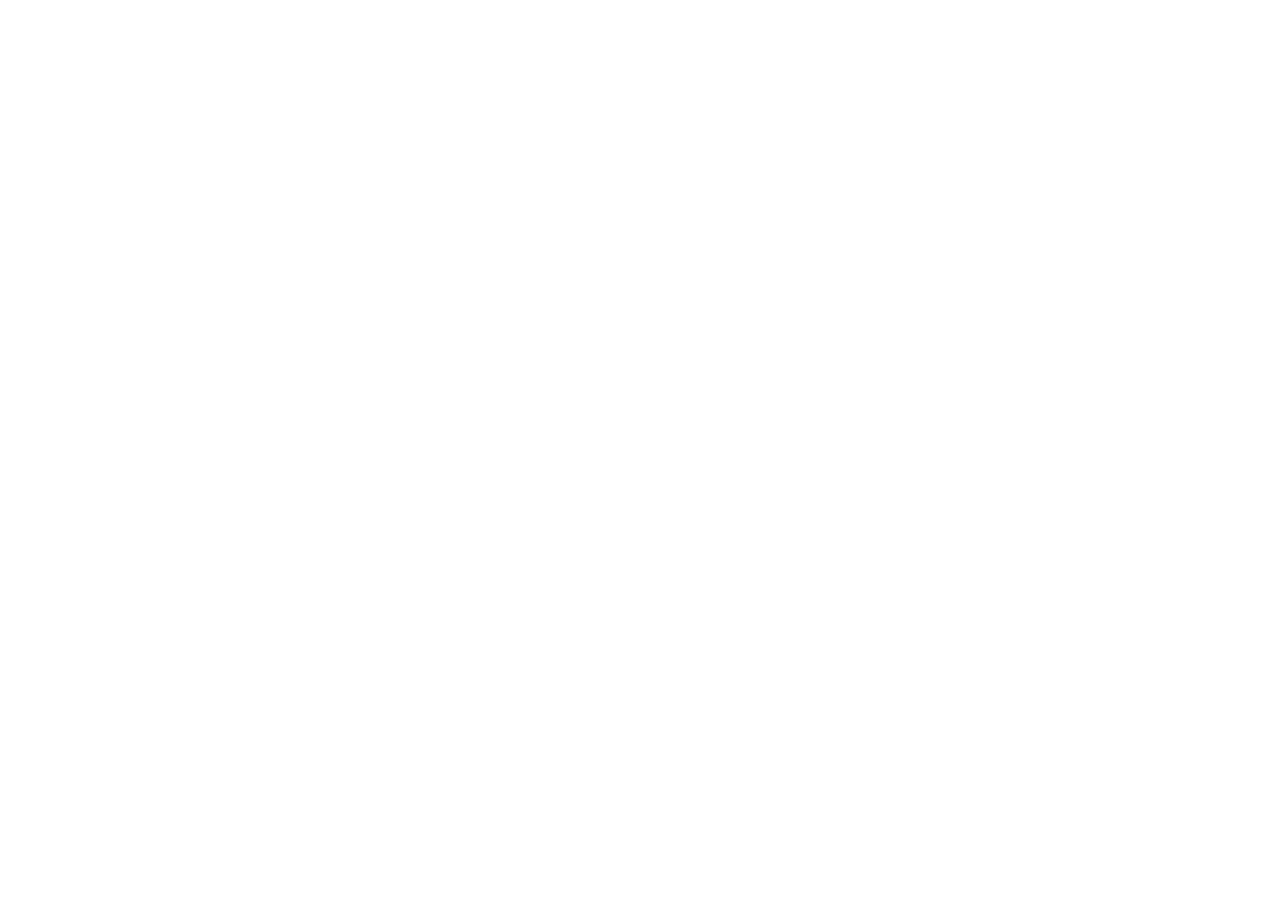
==== about-us.html @ d8e99ec1 "about us qoshildi" ====
<!DOCTYPE html>
<html lang="en">
<head>
    <meta charset="UTF-8">
    <meta name="viewport" content="width=device-width, initial-scale=1.0">
    <title> ABOUT US / SUHAYL</title>
</head>
<body>
    
</body>
</html>
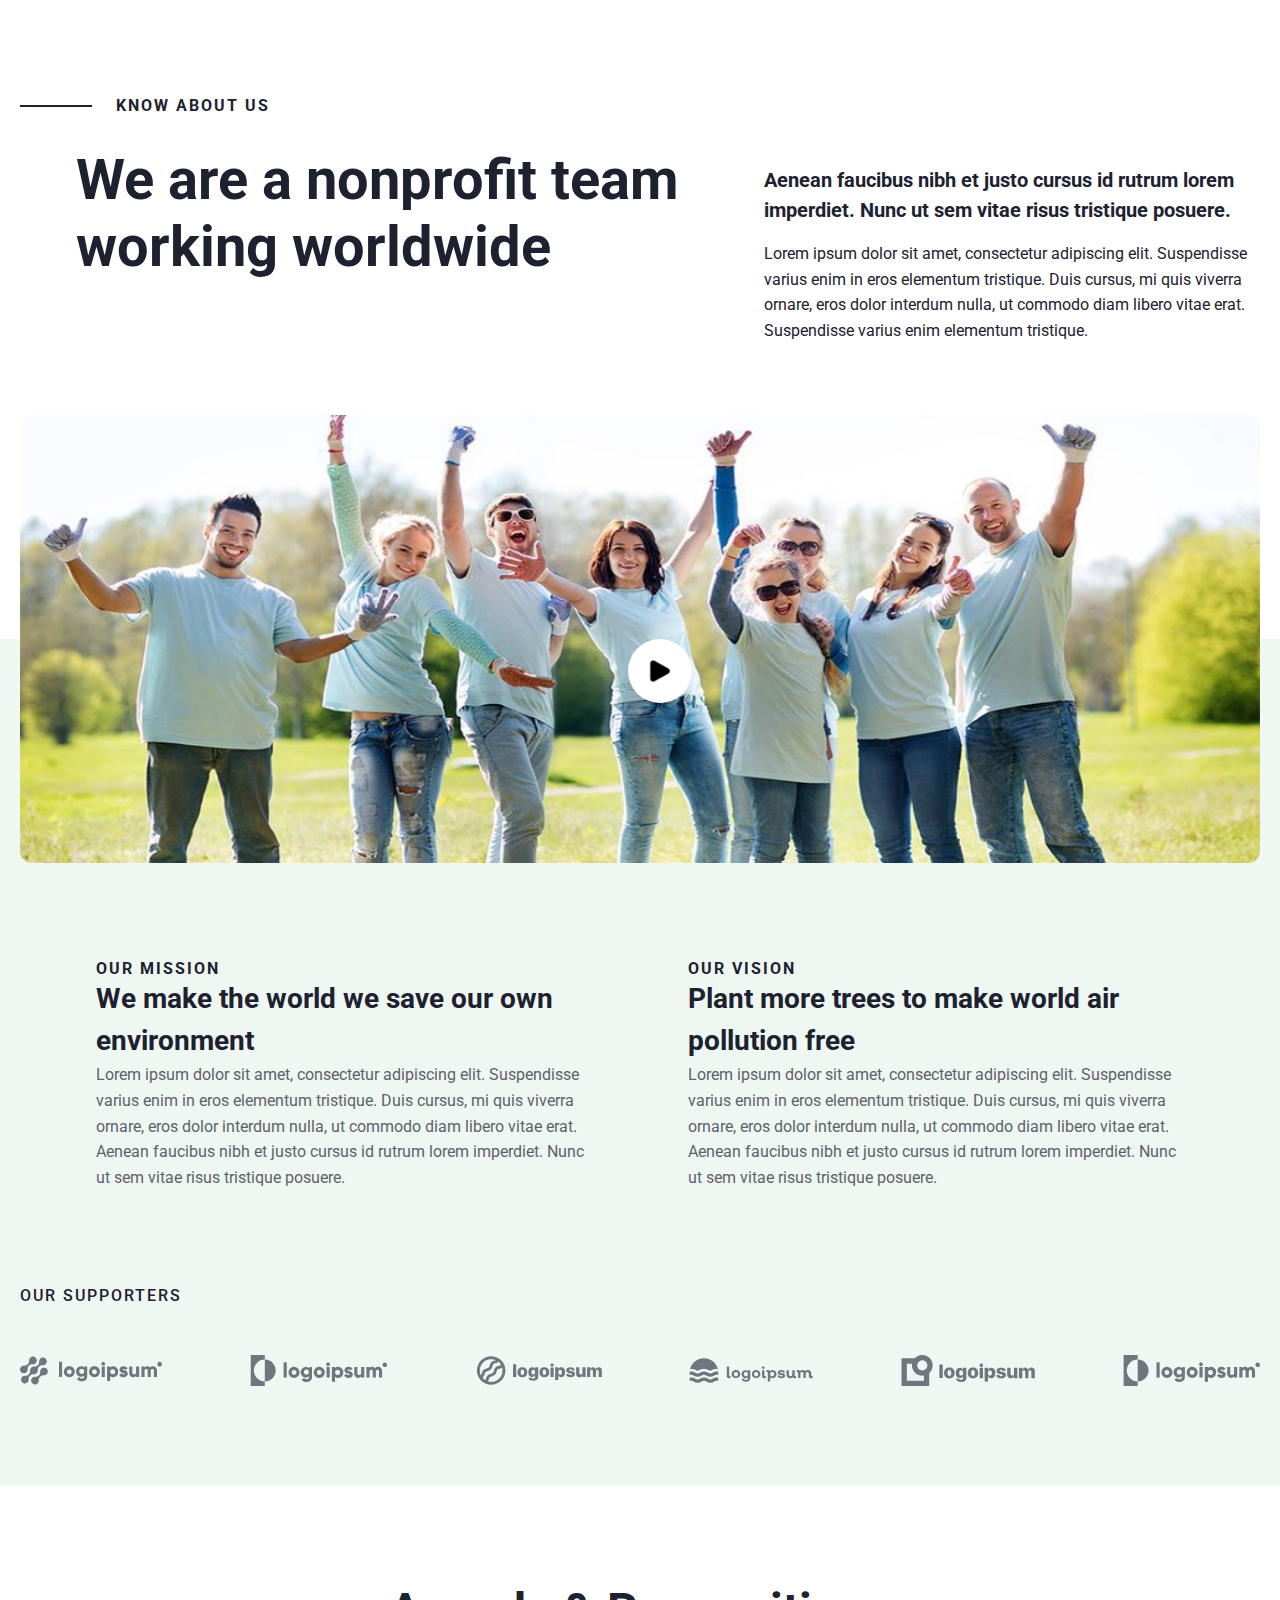
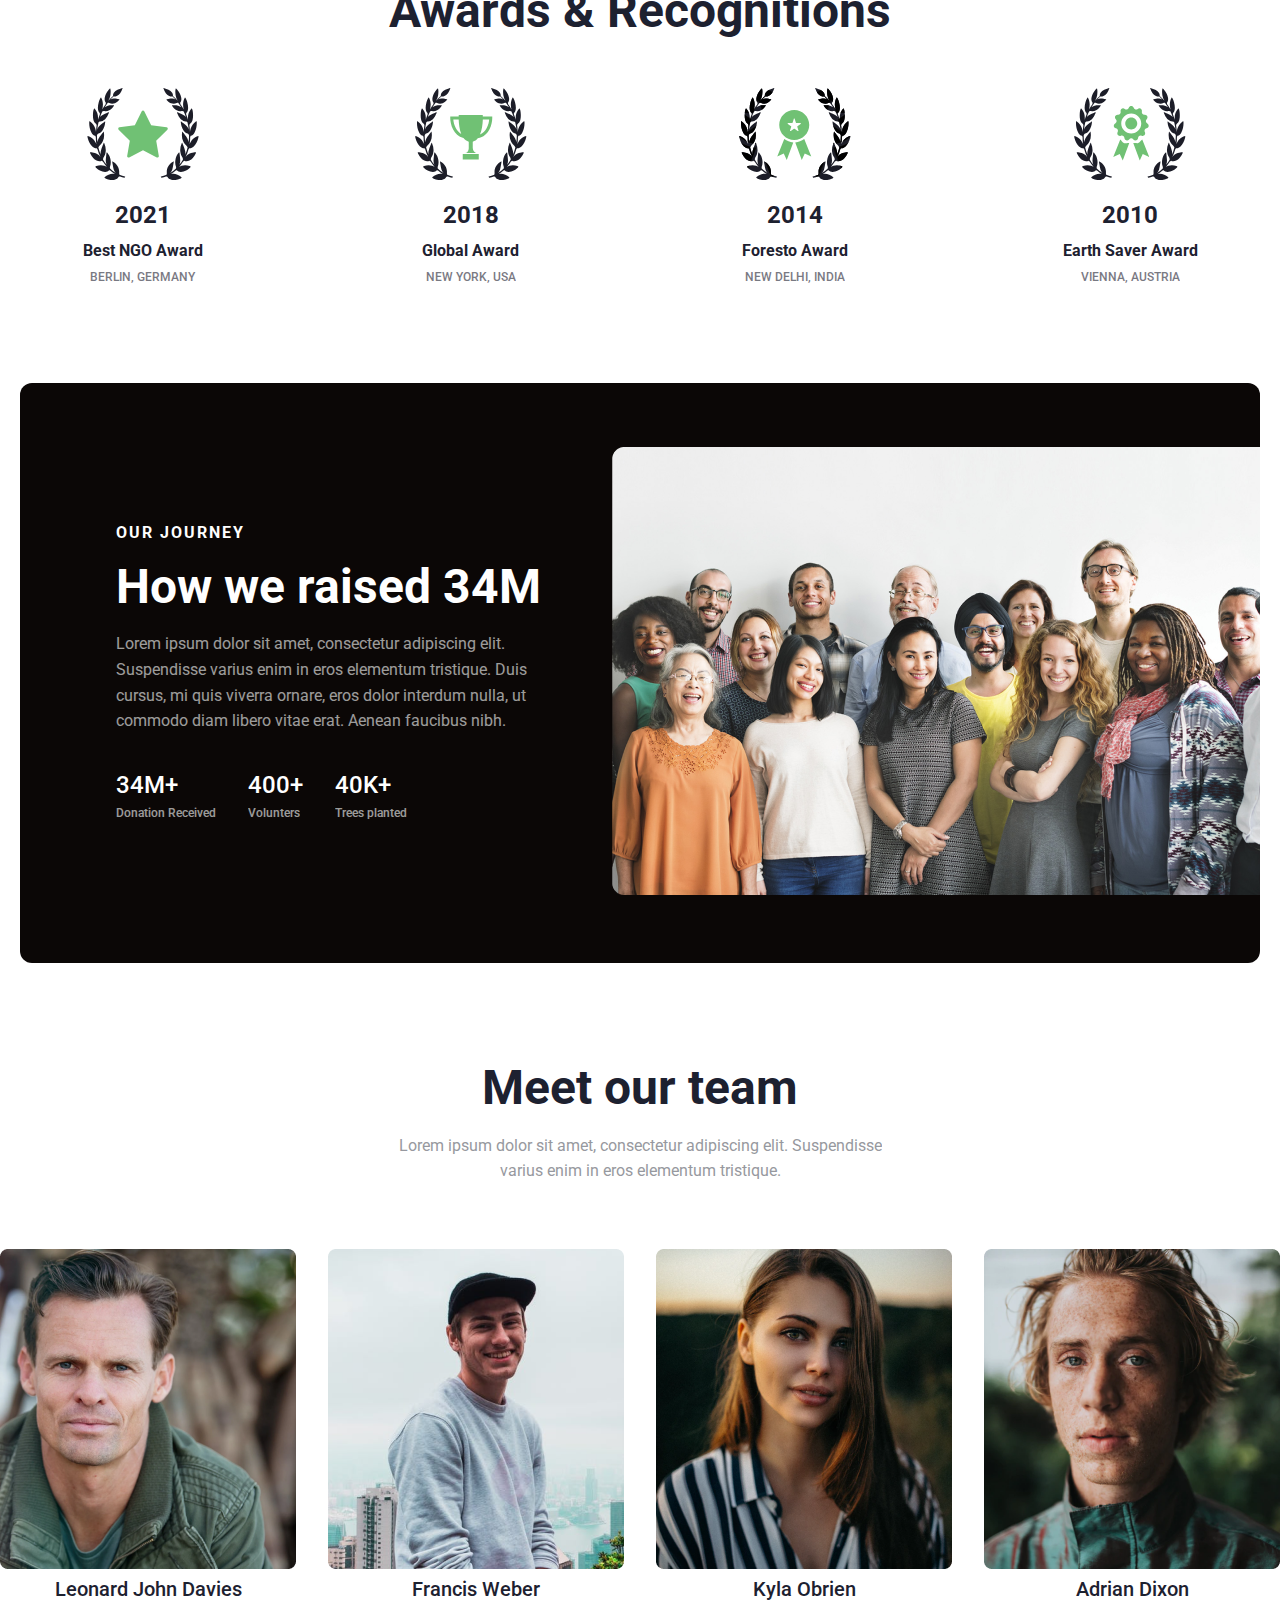
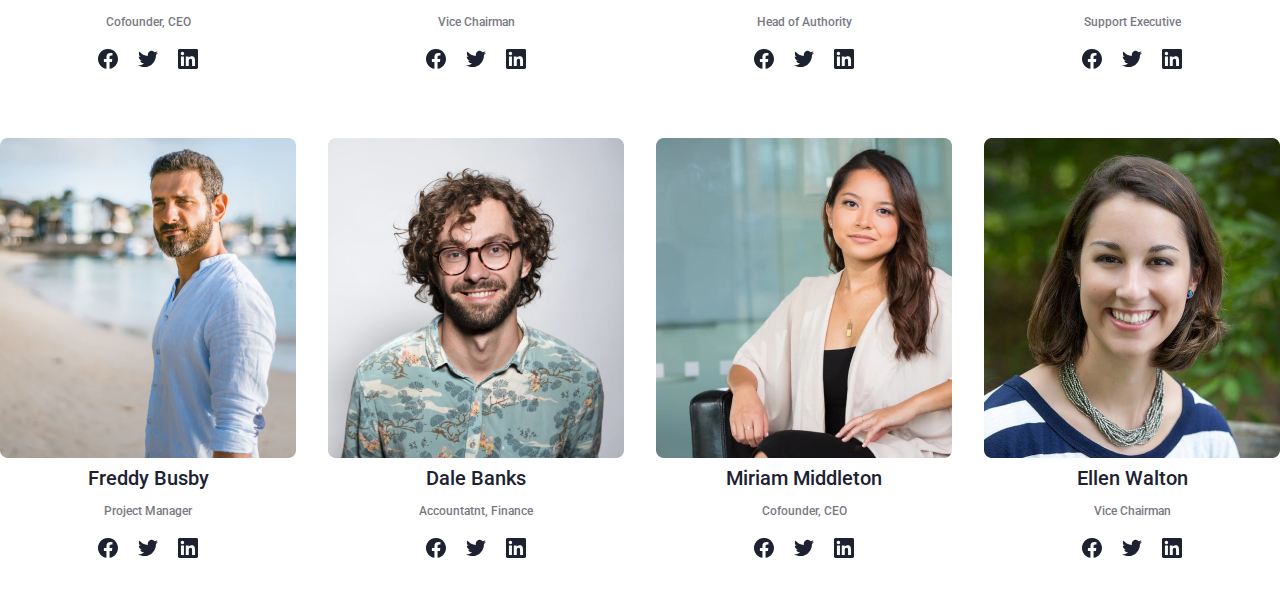
==== commit 08deae81: "origin" ====
--- a/about-us.html
+++ b/about-us.html
@@ -1,11 +1,417 @@
 <!DOCTYPE html>
 <html lang="en">
-<head>
-    <meta charset="UTF-8">
-    <meta name="viewport" content="width=device-width, initial-scale=1.0">
-    <title> ABOUT US / SUHAYL</title>
-</head>
-<body>
+  <head>
+    <meta charset="UTF-8" />
+    <meta http-equiv="X-UA-Compatible" content="IE=edge" />
+    <meta name="viewport" content="width=device-width, initial-scale=1.0" />
+    <title>about-us / Suahyl</title>
+    <link rel="stylesheet" href="./css/base/global.css">
+    <link rel="stylesheet" href="./css/pages/about-us.css">
+  </head>
+  <body>
     
-</body>
-</html>+    <section id="header">
+      <div class="about__header__container container">
+        <div class="about__header__head">
+          <div class="about__line">
+            <div class="header__line"></div>
+            <h4>Know about us</h4>
+          </div>
+          <div class="about__working">
+            <div class="about__working__left">
+              <h1>We are a nonprofit team working worldwide</h1>
+            </div>
+            <div class="about__working__right">
+              <h3>
+                Aenean faucibus nibh et justo cursus id rutrum lorem imperdiet.
+                Nunc ut sem vitae risus tristique posuere.
+              </h3>
+              <p>
+                Lorem ipsum dolor sit amet, consectetur adipiscing elit.
+                Suspendisse varius enim in eros elementum tristique. Duis
+                cursus, mi quis viverra ornare, eros dolor interdum nulla, ut
+                commodo diam libero vitae erat. Suspendisse varius enim
+                elementum tristique.
+              </p>
+            </div>
+          </div>
+        </div>
+        <div class="about__header__footer">
+          <button>
+            <img src="./images/about-us/play-button.png" alt="" />
+          </button>
+          <img src="./images/about-us/about-video.jpg" alt="PNG" />
+        </div>
+      </div>
+    </section>
+    <main>
+      <section id="supports">
+        <div class="supports__container container">
+          <div class="supports__head">
+            <div class="supports__head__left">
+              <h4>our mission</h4>
+              <h3>We make the world we save our own environment</h3>
+              <p>
+                Lorem ipsum dolor sit amet, consectetur adipiscing elit.
+                Suspendisse varius enim in eros elementum tristique. Duis
+                cursus, mi quis viverra ornare, eros dolor interdum nulla, ut
+                commodo diam libero vitae erat. Aenean faucibus nibh et justo
+                cursus id rutrum lorem imperdiet. Nunc ut sem vitae risus
+                tristique posuere.
+              </p>
+            </div>
+            <div class="supports__head__right">
+              <h4>our Vision</h4>
+              <h3>Plant more trees to make world air pollution free</h3>
+              <p>
+                Lorem ipsum dolor sit amet, consectetur adipiscing elit.
+                Suspendisse varius enim in eros elementum tristique. Duis
+                cursus, mi quis viverra ornare, eros dolor interdum nulla, ut
+                commodo diam libero vitae erat. Aenean faucibus nibh et justo
+                cursus id rutrum lorem imperdiet. Nunc ut sem vitae risus
+                tristique posuere.
+              </p>
+            </div>
+          </div>
+          <div class="supports__footer">
+            <h4>our Supporters</h4>
+            <div class="supports__footer__logo">
+              <a href="#"
+                ><img src="./images/about-us/logoipsum1.svg" alt="LOGOIPSUM"
+              /></a>
+              <a href="#"
+                ><img src="./images/about-us/logoipsum2.svg" alt="LOGOIPSUM"
+              /></a>
+              <a href="#"
+                ><img src="./images/about-us/logoipsum3.svg" alt="LOGOIPSUM"
+              /></a>
+              <a href="#"
+                ><img src="./images/about-us/logoipsum4.svg" alt="LOGOIPSUM"
+              /></a>
+              <a href="#"
+                ><img src="./images/about-us/logoipsum5.svg" alt="LOGOIPSUM"
+              /></a>
+              <a href="#"
+                ><img src="./images/about-us/logoipsum6.svg" alt="LOGOIPSUM"
+              /></a>
+            </div>
+          </div>
+        </div>
+      </section>
+      <section id="awards">
+        <div class="awards__container container">
+          <div class="awards__head">
+            <h2>Awards & Recognitions</h2>
+            <div class="awards__card">
+              <div class="awards__card__mini">
+                <img
+                  src="./images/about-us/awards-icon1.svg"
+                  alt="Best NGO Award"
+                />
+                <h5>2021</h5>
+                <h6>Best NGO Award</h6>
+                <p>Berlin, Germany</p>
+              </div>
+              <div class="awards__card__mini">
+                <img
+                  src="./images/about-us/awards-icon2.svg"
+                  alt="Global Award"
+                />
+                <h5>2018</h5>
+                <h6>Global Award</h6>
+                <p>New York, USA</p>
+              </div>
+              <div class="awards__card__mini">
+                <img
+                  src="./images/about-us/awards-icon3.svg"
+                  alt="Foresto Award"
+                />
+                <h5>2014</h5>
+                <h6>Foresto Award</h6>
+                <p>New Delhi, India</p>
+              </div>
+              <div class="awards__card__mini">
+                <img
+                  src="./images/about-us/awards-icon4.svg"
+                  alt="Earth Saver Award"
+                />
+                <h5>2010</h5>
+                <h6>Earth Saver Award</h6>
+                <p>Vienna, Austria</p>
+              </div>
+            </div>
+          </div>
+          <div class="awards__footer">
+            <div class="awards__footer__left">
+              <h4>OUR JOURNEY</h4>
+              <h2>How we raised 34M</h2>
+              <p>
+                Lorem ipsum dolor sit amet, consectetur adipiscing elit.
+                Suspendisse varius enim in eros elementum tristique. Duis
+                cursus, mi quis viverra ornare, eros dolor interdum nulla, ut
+                commodo diam libero vitae erat. Aenean faucibus nibh.
+              </p>
+              <div class="awards__result">
+                <div class="awards__result__mini">
+                  <h3>34M+</h3>
+                  <p>Donation Received</p>
+                </div>
+                <div class="awards__result__mini">
+                  <h3>400+</h3>
+                  <p>Volunters</p>
+                </div>
+                <div class="awards__result__mini">
+                  <h3>40K+</h3>
+                  <p>Trees planted</p>
+                </div>
+              </div>
+            </div>
+            <div class="awards__footer__right">
+              <img src="./images/about-us/awards__png.png" alt="" />
+            </div>
+          </div>
+        </div>
+      </section>
+      <section id="team">
+        <div class="team__container container">
+          <h2>Meet our team</h2>
+          <p>
+            Lorem ipsum dolor sit amet, consectetur adipiscing elit. Suspendisse
+            varius enim in eros elementum tristique.
+          </p>
+          <div class="team__card">
+            <div class="team__card__head">
+              <div class="team__card__big">
+                <div class="card">
+                  <div class="card-body">
+                    <img src="./images/about-us/team1.png" alt="" />
+                  </div>
+                  <div class="card-content">
+                    <p>
+                      Lorem ipsum dolor sit amet consectetur adipisicing elit.
+                      Vero, error.
+                    </p>
+                  </div>
+                </div>
+                <div class="team__card__main">
+                  <h3>Leonard John Davies</h3>
+                  <p>Cofounder, CEO</p>
+                  <div class="team__card__main--icon">
+                    <a href="#"
+                      ><img src="./images/about-us/facebook.svg" alt="facebook"
+                    /></a>
+                    <a href="#"
+                      ><img src="./images/about-us/twitter.svg" alt="twitter"
+                    /></a>
+                    <a href="#"
+                      ><img src="./images/about-us/in.svg" alt="in"
+                    /></a>
+                  </div>
+                </div>
+              </div>
+              <div class="team__card__big">
+                <div class="card">
+                  <div class="card-body">
+                    <img src="./images/about-us/team2.png" alt="" />
+                  </div>
+                  <div class="card-content">
+                    <p>
+                      Lorem ipsum dolor sit amet consectetur adipisicing elit.
+                      Vero, error.
+                    </p>
+                  </div>
+                </div>
+                <div class="team__card__main">
+                  <h3>Francis Weber</h3>
+                  <p>Vice Chairman</p>
+                  <div class="team__card__main--icon">
+                    <a href="#"
+                      ><img src="./images/about-us/facebook.svg" alt="facebook"
+                    /></a>
+                    <a href="#"
+                      ><img src="./images/about-us/twitter.svg" alt="twitter"
+                    /></a>
+                    <a href="#"
+                      ><img src="./images/about-us/in.svg" alt="in"
+                    /></a>
+                  </div>
+                </div>
+              </div>
+              <div class="team__card__big">
+                <div class="card">
+                  <div class="card-body">
+                    <img src="./images/about-us/team3.png" alt="" />
+                  </div>
+                  <div class="card-content">
+                    <p>
+                      Lorem ipsum dolor sit amet consectetur adipisicing elit.
+                      Vero, error.
+                    </p>
+                  </div>
+                </div>
+                <div class="team__card__main">
+                  <h3>Kyla Obrien</h3>
+                  <p>Head of Authority</p>
+                  <div class="team__card__main--icon">
+                    <a href="#"
+                      ><img src="./images/about-us/facebook.svg" alt="facebook"
+                    /></a>
+                    <a href="#"
+                      ><img src="./images/about-us/twitter.svg" alt="twitter"
+                    /></a>
+                    <a href="#"
+                      ><img src="./images/about-us/in.svg" alt="in"
+                    /></a>
+                  </div>
+                </div>
+              </div>
+              <div class="team__card__big">
+                <div class="card">
+                  <div class="card-body">
+                    <img src="./images/about-us/team4.png" alt="" />
+                  </div>
+                  <div class="card-content">
+                    <p>
+                      Lorem ipsum dolor sit amet consectetur adipisicing elit.
+                      Vero, error.
+                    </p>
+                  </div>
+                </div>
+                <div class="team__card__main">
+                  <h3>Adrian Dixon</h3>
+                  <p>Support Executive</p>
+                  <div class="team__card__main--icon">
+                    <a href="#"
+                      ><img src="./images/about-us/facebook.svg" alt="facebook"
+                    /></a>
+                    <a href="#"
+                      ><img src="./images/about-us/twitter.svg" alt="twitter"
+                    /></a>
+                    <a href="#"
+                      ><img src="./images/about-us/in.svg" alt="in"
+                    /></a>
+                  </div>
+                </div>
+              </div>
+            </div>
+            <div class="team__card__head">
+              <div class="team__card__big">
+                <div class="card">
+                  <div class="card-body">
+                    <img src="./images/about-us/team5.png" alt="" />
+                  </div>
+                  <div class="card-content">
+                    <p>
+                      Lorem ipsum dolor sit amet consectetur adipisicing elit.
+                      Vero, error.
+                    </p>
+                  </div>
+                </div>
+                <div class="team__card__main">
+                  <h3>Freddy Busby</h3>
+                  <p>Project Manager</p>
+                  <div class="team__card__main--icon">
+                    <a href="#"
+                      ><img src="./images/about-us/facebook.svg" alt="facebook"
+                    /></a>
+                    <a href="#"
+                      ><img src="./images/about-us/twitter.svg" alt="twitter"
+                    /></a>
+                    <a href="#"
+                      ><img src="./images/about-us/in.svg" alt="in"
+                    /></a>
+                  </div>
+                </div>
+              </div>
+              <div class="team__card__big">
+                <div class="card">
+                  <div class="card-body">
+                    <img src="./images/about-us/team6.png" alt="" />
+                  </div>
+                  <div class="card-content">
+                    <p>
+                      Lorem ipsum dolor sit amet consectetur adipisicing elit.
+                      Vero, error.
+                    </p>
+                  </div>
+                </div>
+                <div class="team__card__main">
+                  <h3>Dale Banks</h3>
+                  <p>Accountatnt, Finance</p>
+                  <div class="team__card__main--icon">
+                    <a href="#"
+                      ><img src="./images/about-us/facebook.svg" alt="facebook"
+                    /></a>
+                    <a href="#"
+                      ><img src="./images/about-us/twitter.svg" alt="twitter"
+                    /></a>
+                    <a href="#"
+                      ><img src="./images/about-us/in.svg" alt="in"
+                    /></a>
+                  </div>
+                </div>
+              </div>
+              <div class="team__card__big">
+                <div class="card">
+                  <div class="card-body">
+                    <img src="./images/about-us/team7.png" alt="" />
+                  </div>
+                  <div class="card-content">
+                    <p>
+                      Lorem ipsum dolor sit amet consectetur adipisicing elit.
+                      Vero, error.
+                    </p>
+                  </div>
+                </div>
+                <div class="team__card__main">
+                  <h3>Miriam Middleton</h3>
+                  <p>Cofounder, CEO</p>
+                  <div class="team__card__main--icon">
+                    <a href="#"
+                      ><img src="./images/about-us/facebook.svg" alt="facebook"
+                    /></a>
+                    <a href="#"
+                      ><img src="./images/about-us/twitter.svg" alt="twitter"
+                    /></a>
+                    <a href="#"
+                      ><img src="./images/about-us/in.svg" alt="in"
+                    /></a>
+                  </div>
+                </div>
+              </div>
+              <div class="team__card__big">
+                <div class="card">
+                  <div class="card-body">
+                    <img src="./images/about-us/team8.png" alt="" />
+                  </div>
+                  <div class="card-content">
+                    <p>
+                      Lorem ipsum dolor sit amet consectetur adipisicing elit.
+                      Vero, error.
+                    </p>
+                  </div>
+                </div>
+                <div class="team__card__main">
+                  <h3>Ellen Walton</h3>
+                  <p>Vice Chairman</p>
+                  <div class="team__card__main--icon">
+                    <a href="#"
+                      ><img src="./images/about-us/facebook.svg" alt="facebook"
+                    /></a>
+                    <a href="#"
+                      ><img src="./images/about-us/twitter.svg" alt="twitter"
+                    /></a>
+                    <a href="#"
+                      ><img src="./images/about-us/in.svg" alt="in"
+                    /></a>
+                  </div>
+                </div>
+              </div>
+            </div>
+          </div>
+        </div>
+      </section>
+      <section class="join container">
+        
+  </body>
+</html>
--- a/css/base/global.css
+++ b/css/base/global.css
@@ -0,0 +1,6 @@
+@import "fonts.css";
+@import "reset.css";
+
+@import "../layout/container.css";
+@import "../layout/header.css";
+@import "../layout/footer.css";
--- a/css/pages/about-us.css
+++ b/css/pages/about-us.css
@@ -0,0 +1,430 @@
+@import url('https://fonts.googleapis.com/css2?family=Roboto:ital,wght@0,100;0,300;0,400;0,500;0,700;0,900;1,100;1,300;1,400;1,500;1,700;1,900&display=swap');
+
+* {
+    margin: 0;
+    padding: 0;
+}
+
+*, *::after,*::before {
+    box-sizing: border-box;
+}
+
+.container {
+    /* 1500-2*110+2*20=1500-220+40=1320 */
+    max-width: 1320px;
+    margin-left: auto;
+    margin-right: auto;
+    padding-left: 20px;
+    padding-right: 20px;
+}
+
+.about__header__head {
+    padding:96px 0;
+}
+.about__line {
+    display: flex;
+    align-items: center;
+    gap: 24px;
+}
+.header__line{
+    width: 72px;
+    height: 0px;
+    border: 1px solid #1D2130;
+}
+
+.about__line > h4 {
+    font-family: 'Roboto';
+    font-style: normal;
+    font-weight: 700;
+    font-size: 16px;
+    line-height: 19px;
+    letter-spacing: 2px;
+    text-transform: uppercase;
+    color: #1D2130;
+}
+
+.about__working {
+    padding-top: 32px;
+    padding-bottom: 200px;
+    display: flex;
+    align-items: start;
+    justify-content: flex-end;
+    gap: 64px;
+}
+
+.about__working__left > h1 {
+    max-width: 624px;
+    font-family: 'Roboto';
+    font-style: normal;
+    font-weight: 700;
+    font-size: 56px;
+    line-height: 120%;
+    color: #1D2130;
+}
+
+.about__working__right > h3 {
+    max-width: 496px;
+    font-family: 'Roboto';
+    font-style: normal;
+    font-weight: 700;
+    font-size: 20px;
+    line-height: 150%;
+    padding-top: 18px;
+    padding-bottom: 16px;
+    color: #1D2130;
+}
+.about__working__right > p{
+    max-width: 496px;
+    font-family: 'Roboto';
+    font-style: normal;
+    font-weight: 400;
+    font-size: 16px;
+    line-height: 160%;
+    color: #1D2130;
+}
+
+.about__header__footer {
+    position: relative;
+}
+
+.about__header__footer > img{
+    position: absolute;
+    bottom: -224px;
+    width: 100%;
+    height: 448px;
+    border-radius: 12px;
+    -webkit-border-radius: 12px;
+    -moz-border-radius: 12px;
+    -ms-border-radius: 12px;
+    -o-border-radius: 12px;
+}
+.about__header__footer > button {
+    position: absolute;
+    top: 50%;
+    left: 608px;
+    z-index: 99;
+    display: flex;
+    align-items: center;
+    justify-content: center;
+    width: 64px;
+    height: 64px;
+    border: none;
+    background-color:#FFFFFF;
+    border-radius: 50%;
+    -webkit-border-radius: 50%;
+    -moz-border-radius: 50%;
+    -ms-border-radius: 50%;
+    -o-border-radius: 50%;
+}
+.about__header__footer > button > img {
+    width: 30px;
+    height:30px;
+}
+
+#supports {
+    max-width: 100%;
+    background-color: #EFF7F2;
+}
+.supports__head {
+    padding-top: 320px;
+    padding-bottom: 96px;
+    display: flex;
+    justify-content: center;
+    align-items: center;
+    gap: 96px;
+}
+.supports__head h4{
+    font-family: 'Roboto';
+    font-style: normal;
+    font-weight: 700;
+    font-size: 16px;
+    line-height: 19px;
+    letter-spacing: 2px;
+    text-transform: uppercase;
+    color: #1D2130;
+} 
+.supports__head h3 {
+    max-width: 496px;
+    font-family: 'Roboto';
+    font-style: normal;
+    font-weight: 700;
+    font-size: 28px;
+    line-height: 150%;
+    color: #1D2130;
+}
+.supports__head p {
+    max-width: 496px;
+    font-family: 'Roboto';
+    font-style: normal;
+    font-weight: 400;
+    font-size: 16px;
+    line-height: 160%;
+    color: #1D2130;
+    opacity: 0.7;
+}
+
+.supports__footer {
+    padding-bottom: 96px;
+}
+.supports__footer > h4 {
+    padding-bottom: 50px;
+    font-family: 'Roboto';
+    font-style: normal;
+    font-weight: 500;
+    font-size: 16px;
+    line-height: 19px;
+    letter-spacing: 2px;
+    text-transform: uppercase;
+    color: #1D2130;
+}
+.supports__footer__logo {
+    display: flex;
+    align-items: center;
+    justify-content: space-between;
+}
+
+.awards__head {
+    display: flex;
+    flex-direction: column;
+    align-items: center;
+    padding-top: 96px;
+    padding-bottom: 96px;
+}
+.awards__head > h2 {
+    font-family: 'Roboto';
+    font-style: normal;
+    font-weight: 700;
+    font-size: 48px;
+    line-height: 120%;
+    text-align: center;
+    color: #1D2130;
+    padding-bottom: 48px;
+}
+
+.awards__card {
+    max-width: 1140px;
+    display: flex;
+    align-items: center;
+    justify-content: space-between;
+    gap: 212px;
+}
+.awards__card__mini {
+    display: flex;
+    flex-direction: column;
+    align-items: center;
+}
+.awards__card__mini h5 {
+    padding-top: 16px;
+    font-family: 'Roboto';
+    font-style: normal;
+    font-weight: 700;
+    font-size: 24px;
+    line-height: 160%;
+    text-align: center;
+    color: #1D2130;
+}
+
+.awards__card__mini h6 {
+    font-family: 'Roboto';
+    font-style: normal;
+    font-weight: 700;
+    font-size: 16px;
+    line-height: 160%;
+    text-align: center;
+    color: #1D2130;
+    padding-top: 4px;
+    padding-bottom: 4px;
+}
+
+.awards__card__mini p {
+    font-family: 'Roboto';
+    font-style: normal;
+    font-weight: 500;
+    font-size: 12px;
+    line-height: 160%;
+    text-align: center;
+    text-transform: uppercase;
+    color: #1D2130;
+    opacity: 0.6;
+}
+
+.awards__footer {
+    display: flex;
+    align-items: center;
+    justify-content: end;
+    gap: 48px;
+    padding: 64px 0 64px 96px;
+    background-color: #0B0706;
+    border-radius: 12px;
+}
+
+.awards__footer__left > h4{
+    font-family: 'Roboto';
+    font-style: normal;
+    font-weight: 700;
+    font-size: 16px;
+    line-height: 19px;
+    letter-spacing: 2px;
+    text-transform: uppercase;
+    color: #FFFFFF;
+}
+.awards__footer__left > h2 {
+    padding: 16px 0;
+    font-family: 'Roboto';
+    font-style: normal;
+    font-weight: 700;
+    font-size: 48px;
+    line-height: 120%;
+    color: #FFFFFF;
+}
+.awards__footer__left > p {
+    font-family: 'Roboto';
+    font-style: normal;
+    font-weight: 400;
+    font-size: 16px;
+    line-height: 160%;
+    color: #FFFFFF;
+    opacity: 0.6;
+}
+
+.awards__result {
+    padding-top: 32px;
+    display: flex;
+    gap: 32px;
+}
+
+.awards__result__mini > h3 {
+    font-family: 'Roboto';
+    font-style: normal;
+    font-weight: 500;
+    font-size: 24px;
+    line-height: 160%;
+    color: #FFFFFF;
+}
+.awards__result__mini > p {
+    font-family: 'Roboto';
+    font-style: normal;
+    font-weight: 500;
+    font-size: 12px;
+    line-height: 160%;
+    color: #FFFFFF;
+    opacity: 0.6;
+}
+
+.team__container {
+    padding-top: 96px;
+    display: flex;
+    flex-direction: column;
+    align-items: center;
+}
+.team__container > h2 {
+    font-family: 'Roboto';
+    font-style: normal;
+    font-weight: 700;
+    font-size: 48px;
+    line-height: 120%;
+    text-align: center;
+    color: #1D2130;
+    padding-bottom: 16px;
+}
+.team__container p {
+    width: 519px;
+    font-family: 'Roboto';
+    font-style: normal;
+    font-weight: 400;
+    font-size: 16px;
+    line-height: 160%;
+    text-align: center;
+    color: #525560;
+    opacity: 0.6;
+    padding-bottom: 48px;
+}
+
+.team__card {
+    display: flex;
+    flex-direction: column
+}
+
+.team__card__head {
+    display: flex;
+    align-items: center;
+    justify-content: center;
+    gap: 32px;
+}
+
+.team__card__big {
+    max-width: 296px;
+    padding-top: 16px;
+    display: flex;
+    flex-direction: column;
+    align-items: center;
+    justify-content: center;
+}
+
+.team__card__main > h3 {
+    max-width: 300px;
+    font-family: 'Roboto';
+    font-style: normal;
+    font-weight: 500;
+    font-size: 20px;
+    line-height: 160%;
+    text-align: center;
+    color: #1D2130;
+}
+.team__card__main > p {
+    max-width: 300px;
+    font-family: 'Roboto';
+    font-style: normal;
+    font-weight: 500;
+    font-size: 12px;
+    line-height: 160%;
+    color: #1D2130;
+    opacity: 0.6;
+    padding-top: 8px;
+    padding-bottom: 16px;
+}
+.team__card__main--icon {
+    max-width: 300px;
+    display: flex;
+    align-items: center;
+    justify-content: center;
+    gap: 20px;
+    padding-bottom: 48px;
+}
+.card {
+    position: relative;
+    width: 296px;
+    overflow: hidden;
+    transition: 0.5s;
+    -webkit-transition: 0.5s;
+    -moz-transition: 0.5s;
+    -ms-transition: 0.5s;
+    -o-transition: 0.5s;
+}
+  .card:hover .card-content {
+    bottom: 0;
+    
+  }
+  .card img {
+    width: 100%;
+    transition: 0.5s;
+  }
+  .card:hover img {
+    transform: scale(1.2);
+  }
+  .card-content {
+    position: absolute;
+    background-color: rgba(58, 56, 56, 0.8);
+    bottom: -120px;
+    width: 100%;
+    height: 90px;
+    text-align: left;
+    transition: 0.5s;
+  }
+
+  .card-content > p {
+    padding-left: 50px;
+    text-align: center;
+    width: 250px;
+    color: #FFFFFF;
+  }
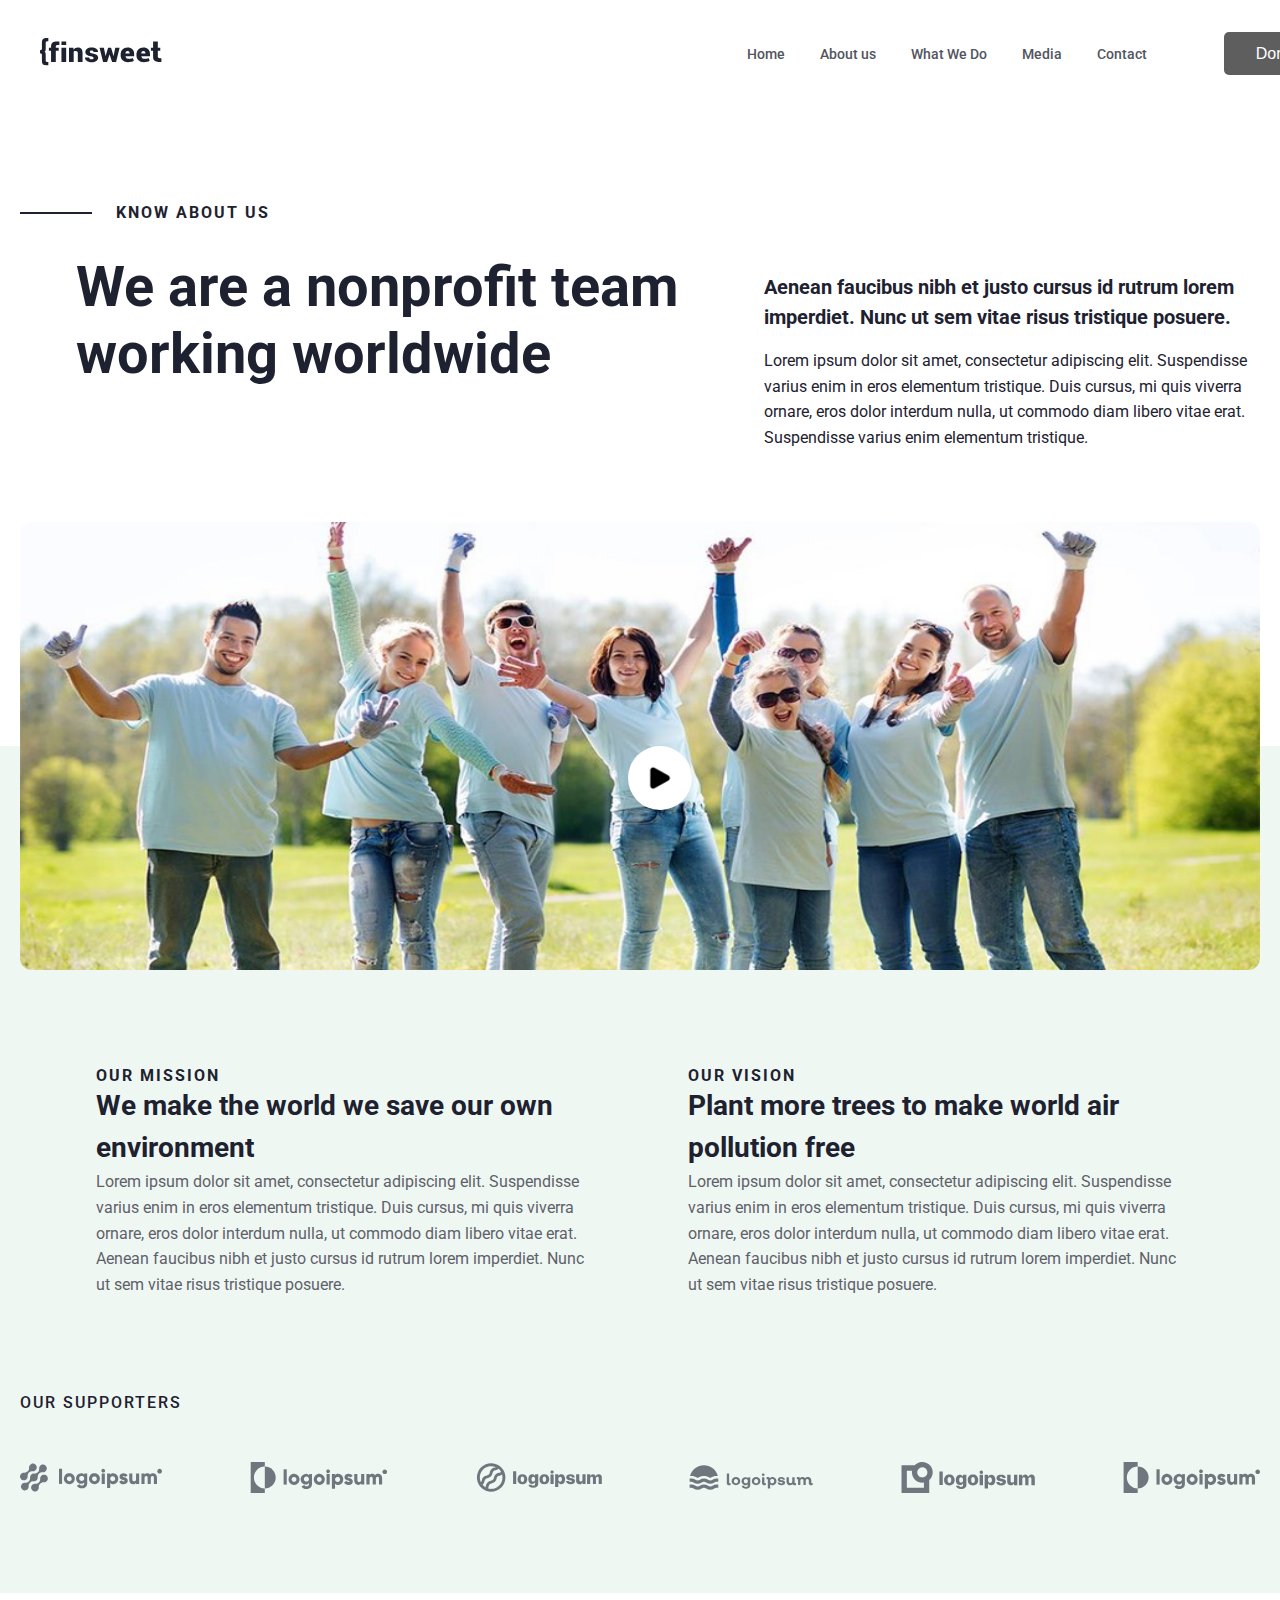
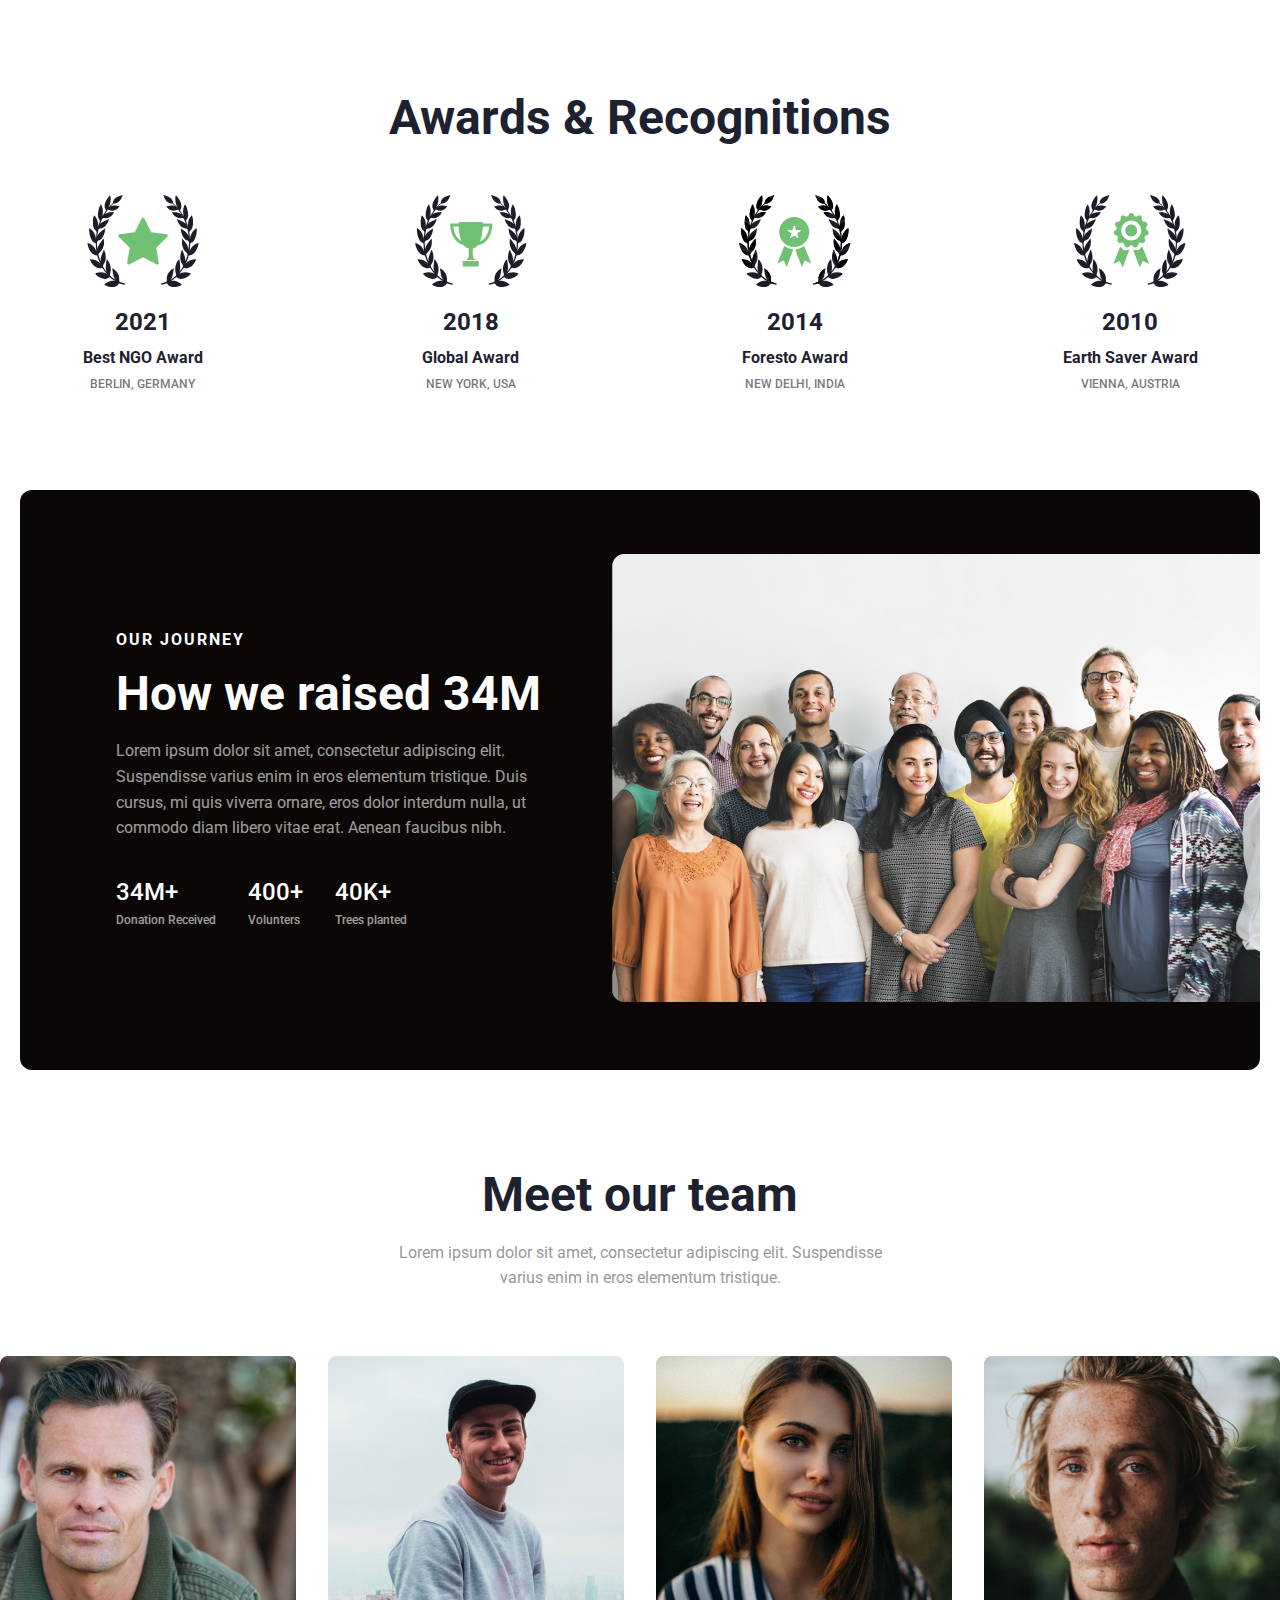
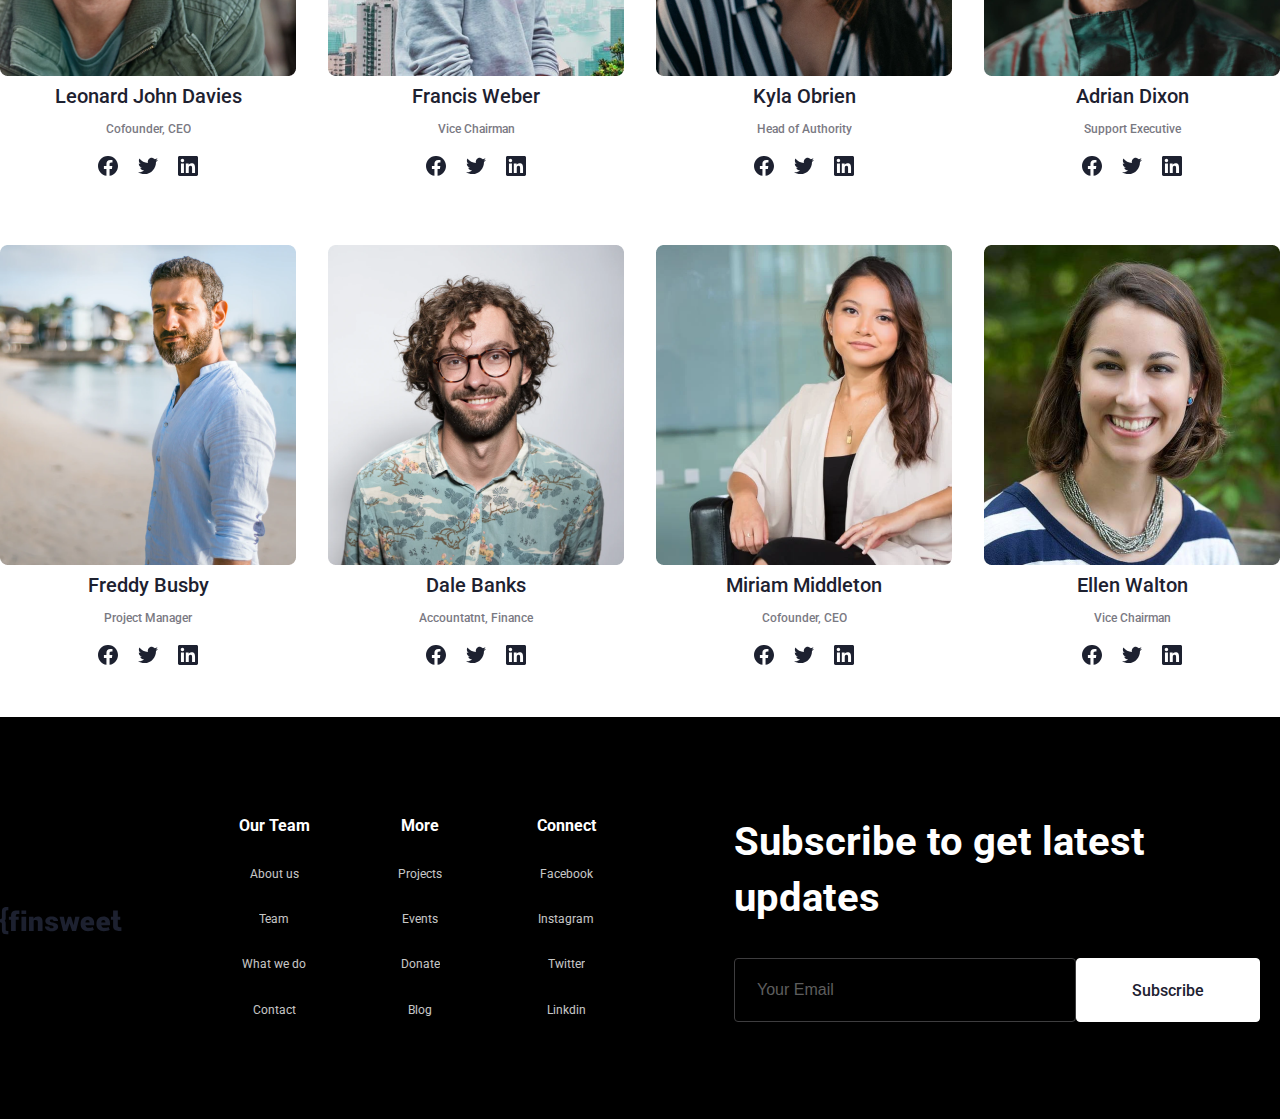
==== commit 3348a838: "kop narsa qoshildi" ====
--- a/about-us.html
+++ b/about-us.html
@@ -9,7 +9,118 @@
     <link rel="stylesheet" href="./css/pages/about-us.css">
   </head>
   <body>
-    
+    <header>
+      <div class="header__container">
+        <div class="header__navbar">
+          <div class="header__logo">
+            <a href="./index.html">
+              <img
+                src="./images/about-us/Logo.svg"
+                alt="This is the logo of the site you are viewing"
+              />
+            </a>
+          </div>
+          <div class="header__navbar--box">
+            <div class="navbar__navigation">
+              <ul class="navigation__list">
+                <li class="navigation__item">
+                  <a class="navigation__link" href="./index.html">Home</a>
+                </li>
+                <li class="navigation__item">
+                  <a class="navigation__link" href="./about-us.html"
+                    >About us</a
+                  >
+                </li>
+                <li class="navigation__item">
+                  <a class="navigation__link" href="./what-we-do.html"
+                    >What We Do</a
+                  >
+                </li>
+                <li class="navigation__item">
+                  <a class="navigation__link" href="./media.html">Media</a>
+                </li>
+                <li class="navigation__item">
+                  <a class="navigation__link" href="./contact-us.html"
+                    >Contact</a
+                  >
+                </li>
+              </ul>
+
+              <!-- The Modal has started -->
+              <div class="responsive__menu--icon">
+                <button id="myBtn">
+                  <img
+                    src="./images/home/menu-svgrepo-com.svg"
+                    alt=" "
+                    width="40"
+                    height="40"
+                  />
+                </button>
+
+                <div id="myModal" class="modal">
+                  <!-- Modal content -->
+                  <div class="modal-content">
+                    <div class="modal-header">
+                      <span class="close">&times;</span>
+                    </div>
+                    <div class="modal-body">
+                      <ul>
+                        <li>
+                          <a href="./index.html">Home</a>
+                        </li>
+                        <li>
+                          <a href="./about-us.html">About us</a>
+                        </li>
+                        <li>
+                          <a href="./what-we-do.html">What We Do</a>
+                        </li>
+                        <li>
+                          <a href="./media.html">Media</a>
+                        </li>
+                        <li>
+                          <a href="./contact-us.html">Contact</a>
+                        </li>
+                      </ul>
+                    </div>
+                    <div class="modal-footer"></div>
+                  </div>
+                </div>
+              </div>
+
+              <!-- The Modal has started -->
+            </div>
+
+            <div class="navbar__btn">
+              <button class="submit__btn" type="submit">
+                <a href="./donation.html">Donate</a>
+              </button>
+            </div>
+          </div>
+        </div>
+      </div>
+    </header>
+
+    <script>
+      var modal = document.getElementById("myModal");
+
+      var btn = document.getElementById("myBtn");
+
+      var span = document.getElementsByClassName("close")[0];
+
+      btn.onclick = function () {
+        modal.style.display = "block";
+      };
+
+      span.onclick = function () {
+        modal.style.display = "none";
+      };
+
+      window.onclick = function (event) {
+        if (event.target == modal) {
+          modal.style.display = "none";
+        }
+      };
+    </script>
     <section id="header">
       <div class="about__header__container container">
         <div class="about__header__head">
@@ -411,7 +522,72 @@
           </div>
         </div>
       </section>
-      <section class="join container">
-        
+      <!DOCTYPE html>
+<html lang="en">
+<head>
+    <meta charset="UTF-8">
+    <meta http-equiv="X-UA-Compatible" content="IE=edge">
+    <meta name="viewport" content="width=device-width, initial-scale=1.0">
+    <title>Footer</title>
+    <link rel="stylesheet" href="./../css/base/global.css">
+    <link rel="stylesheet" href="./../css/layout/footer.css">
+</head>
+<body>
+    <footer>
+        <div class="footer__container">
+            <div class="footer__logo">
+                <img src="./images/about-us/Logo.svg" alt="Footer Logo">
+            </div>
+            <div class="footer__service">
+                 <ul class="footer__service--list">
+                       <span>
+                        Our Team
+                       </span>
+
+                       <li> <a href="./../about-us.html">About us</a></li>
+                       <li> <a href="">Team</a></li>
+                       <li> <a href="./../what-we-do.html">What we do</a></li>
+                       <li> <a href="./../contact-us.html">Contact</a></li>
+                 </ul>
+                 <ul class="footer__service--list">
+                    <span>
+                        More
+                    </span>
+
+                    <li> <a href="./../project.html">Projects</a></li>
+                    <li> <a href="./../event.html">Events</a></li>
+                    <li> <a href="./../donation.html">Donate</a></li>
+                    <li> <a href="./../blog-post.html">Blog</a></li>
+              </ul>
+              <ul class="footer__service--list">
+                <span>
+                    Connect                 </span>
+
+                <li> <a href="https://www.facebook.com/">Facebook</a></li>
+                <li> <a href="https://www.instagram.com/">Instagram</a></li>
+                <li> <a href="https://twitter.com/">Twitter</a></li>
+                <li> <a href="https://www.linkedin.com/">Linkdin</a></li>
+          </ul>
+            </div>
+            <div class="footer__register">
+                 <div class="footer__register--title">
+                    <h3>
+                        Subscribe to get latest updates
+                    </h3>
+                 </div>
+                 <div class="footer__register--btn">
+                    <form>
+                        <input type="text" placeholder="Your Email" required minlength="8">
+                        <button>
+                            Subscribe
+                        </button>
+                    </form>
+                 </div>
+            </div>
+        </div>
+    </footer>
+</body>
+</html>
+          
   </body>
 </html>
--- a/css/pages/about-us.css
+++ b/css/pages/about-us.css
@@ -17,6 +17,321 @@
     padding-left: 20px;
     padding-right: 20px;
 }
+
+header {
+    width: 100%;
+    background-color: #fff;
+  }
+  .header__container {
+    max-width: 1320px;
+    margin: 0 auto;
+    padding: 20px;
+  }
+  .header__navbar {
+    width: 100%;
+    height: 67px;
+    display: flex;
+    align-items: center;
+    justify-content: space-around;
+  }
+  .header__logo {
+    margin: 20px 20px;
+  }
+  
+  .header__navbar--box {
+    display: flex;
+    align-items: center;
+    margin-right: 50px;
+  }
+  .navigation__list {
+    display: flex;
+    height: 51px;
+    width: 497px;
+    padding: 16px 20px 16px 20px;
+    margin-left: 545px;
+  }
+  .navigation__link {
+    width: 87px;
+    font-weight: 500;
+    font-size: 14px;
+    line-height: 19px;
+    color: #525560;
+    flex: none;
+    order: 0;
+    flex-grow: 0;
+    margin-right: 35px;
+  }
+  .navigation__link:hover {
+    color: #0b0706;
+  }
+  
+  .submit__btn {
+    width: 115px;
+    height: 43px;
+    border: 1px solid none;
+    border-radius: 5px;
+    transition: 0.4s;
+    background: rgba(0, 0, 0, 0.63);
+  }
+  .submit__btn a {
+    font-weight: 500;
+    font-size: 16px;
+    line-height: 19px;
+    text-align: right;
+    text-align: center;
+    color: #fff;
+  }
+  .submit__btn:hover {
+    background-color: #000000;
+  }
+  .responsive__menu--icon {
+    display: none;
+  }
+  .modal {
+    display: none;
+    position: fixed;
+    z-index: 1;
+    padding-top: 100px;
+    left: 0;
+    top: 0;
+    width: 100%;
+    height: 100%;
+    overflow: auto;
+    background-color: rgb(0, 0, 0);
+    background-color: rgba(0, 0, 0, 0.4);
+  }
+  
+  .modal-content {
+    position: relative;
+    background-color: #fefefe;
+    margin: auto;
+    padding: 0;
+    border: 1px solid #888;
+    width: 80%;
+    box-shadow: 0 4px 8px 0 rgba(0, 0, 0, 0.2), 0 6px 20px 0 rgba(0, 0, 0, 0.19);
+    -webkit-animation-name: animatetop;
+    -webkit-animation-duration: 0.4s;
+    animation-name: animatetop;
+    animation-duration: 0.4s;
+  }
+  #myBtn img {
+    background-color: white;
+  }
+  @-webkit-keyframes animatetop {
+    from {
+      top: -300px;
+      opacity: 0;
+    }
+    to {
+      top: 0;
+      opacity: 1;
+    }
+  }
+  
+  @keyframes animatetop {
+    from {
+      top: -300px;
+      opacity: 0;
+    }
+    to {
+      top: 0;
+      opacity: 1;
+    }
+  }
+  .close {
+    color: white;
+    float: right;
+    font-size: 28px;
+    font-weight: bold;
+  }
+  .close:hover,
+  .close:focus {
+    color: #000;
+    text-decoration: none;
+    cursor: pointer;
+  }
+  .modal-header {
+    padding: 2px 16px;
+    background-color: #5cb85c;
+    color: white;
+  }
+  .modal-body {
+    padding: 2px 16px;
+    width: 100%;
+    height: 300px;
+    display: flex;
+    align-items: center;
+    justify-content: center;
+  }
+  .modal-body ul li {
+    margin-bottom: 25px;
+    color: #525560;
+    font-weight: 500;
+    font-size: 16px;
+    line-height: 19px;
+    color: #525560;
+  }
+  .modal-body ul li a {
+    color: #525560;
+  }
+  .modal-body ul li a:hover {
+    color: #000;
+  }
+  .modal-footer {
+    padding: 2px 16px;
+    background-color: #5cb85c;
+    color: white;
+  }
+
+  @import url(./../base/global.css);
+footer {
+  width: 100%;
+  background-color: #000000;
+}
+.footer__container {
+  max-width: 1320px;
+  margin: 0 auto;
+  padding: 96px 0;
+  display: flex;
+  align-items: center;
+  justify-content: space-between;
+}
+.footer__logo {
+  width: 106px;
+  height: 24px;
+}
+.footer__service {
+  width: 366px;
+  height: 210px;
+  display: flex;
+  align-items: center;
+  justify-content: space-between;
+}
+
+.footer__service--list {
+  width: 74px;
+  height: 210px;
+  display: flex;
+  flex-direction: column;
+  align-items: center;
+  text-align: center;
+  gap: 24px;
+}
+.footer__service--list span {
+  font-weight: 700;
+  font-size: 16px;
+  line-height: 160%;
+  color: #ffffff;
+}
+.footer__service--list li a {
+  font-family: "Roboto";
+  font-style: normal;
+  font-weight: 400;
+  font-size: 12px;
+  line-height: 160%;
+  color: #ffffff;
+  opacity: 0.78;
+}
+.footer__register {
+  width: 546px;
+  height: 208px;
+}
+.footer__register--title h3 {
+  font-weight: 700;
+  font-size: 40px;
+  line-height: 140%;
+  color: #ffffff;
+}
+.footer__register--btn {
+  margin-top: 32px;
+}
+.footer__register--btn form {
+  display: flex;
+}
+.footer__register--btn input {
+  width: 65%;
+  height: 64px;
+  padding: 22px 0;
+  padding-left: 22px;
+  border: 1px solid #4e4d4f;
+  background-color: transparent;
+  outline: none;
+  font-size: 16px;
+  line-height: 19px;
+  color: rgba(255, 255, 255, 0.3);
+  opacity: 0.8;
+  border-radius: 4px;
+}
+.footer__register--btn button {
+  width: 35%;
+  height: 64px;
+  border: 1px solid white;
+  background-color: #ffffff;
+  font-family: "Roboto";
+  text-align: center;
+  font-weight: 500;
+  font-size: 16px;
+  line-height: 19px;
+  text-align: center;
+  color: #1d2130;
+  border-radius: 4px;
+  margin-right: 20px;
+  transition: 0.3s;
+}
+.footer__register--btn button:hover {
+  color: #ffffff;
+  background-color: transparent;
+}
+@media (max-width: 1000px) {
+  .footer__container {
+    display: flex;
+    flex-direction: column;
+    align-items: flex-start;
+  }
+  .footer__logo{
+    margin-bottom: 30px;
+  }
+  .footer__register--title h3 {
+    width: 360px;
+    font-weight: 700;
+    font-size: 40px;
+    line-height: 140%;
+    color: #ffffff;
+    text-align: center;
+    margin-top: 20px;
+    margin-bottom: 20px;
+  }
+  .footer__register--btn form {
+    display: flex;
+    flex-direction: column;
+    align-items: flex-start;
+    margin: 0 auto;
+  }
+  .footer__register--btn button {
+    margin-top: 10px;
+  }
+  
+}
+  
+  @media (max-width: 1000px) {
+    .header__navbar {
+      height: 67px;
+      display: flex;
+      align-items: center;
+      justify-content: space-between;
+      margin: 0 auto;
+    }
+    .navigation__list {
+      display: none;
+      height: 51px;
+      width: 497px;
+      padding: 16px 20px 16px 20px;
+    }
+    .responsive__menu--icon {
+      display: inline-block;
+      margin-right: 20px;
+    }
+  }
 
 .about__header__head {
     padding:96px 0;
--- a/css/layout/footer.css
+++ b/css/layout/footer.css
@@ -0,0 +1,129 @@
+@import url(./../base/global.css);
+footer {
+  width: 100%;
+  background-color: #000000;
+}
+.footer__container {
+  max-width: 1320px;
+  margin: 0 auto;
+  padding: 96px 0;
+  display: flex;
+  align-items: center;
+  justify-content: space-between;
+}
+.footer__logo {
+  width: 106px;
+  height: 24px;
+}
+.footer__service {
+  width: 366px;
+  height: 210px;
+  display: flex;
+  align-items: center;
+  justify-content: space-between;
+}
+
+.footer__service--list {
+  width: 74px;
+  height: 210px;
+  display: flex;
+  flex-direction: column;
+  align-items: center;
+  text-align: center;
+  gap: 24px;
+}
+.footer__service--list span {
+  font-weight: 700;
+  font-size: 16px;
+  line-height: 160%;
+  color: #ffffff;
+}
+.footer__service--list li a {
+  font-family: "Roboto";
+  font-style: normal;
+  font-weight: 400;
+  font-size: 12px;
+  line-height: 160%;
+  color: #ffffff;
+  opacity: 0.78;
+}
+.footer__register {
+  width: 546px;
+  height: 208px;
+}
+.footer__register--title h3 {
+  font-weight: 700;
+  font-size: 40px;
+  line-height: 140%;
+  color: #ffffff;
+}
+.footer__register--btn {
+  margin-top: 32px;
+}
+.footer__register--btn form {
+  display: flex;
+}
+.footer__register--btn input {
+  width: 65%;
+  height: 64px;
+  padding: 22px 0;
+  padding-left: 22px;
+  border: 1px solid #4e4d4f;
+  background-color: transparent;
+  outline: none;
+  font-size: 16px;
+  line-height: 19px;
+  color: rgba(255, 255, 255, 0.3);
+  opacity: 0.8;
+  border-radius: 4px;
+}
+.footer__register--btn button {
+  width: 35%;
+  height: 64px;
+  border: 1px solid white;
+  background-color: #ffffff;
+  font-family: "Roboto";
+  text-align: center;
+  font-weight: 500;
+  font-size: 16px;
+  line-height: 19px;
+  text-align: center;
+  color: #1d2130;
+  border-radius: 4px;
+  margin-right: 20px;
+  transition: 0.3s;
+}
+.footer__register--btn button:hover {
+  color: #ffffff;
+  background-color: transparent;
+}
+@media (max-width: 1000px) {
+  .footer__container {
+    display: flex;
+    flex-direction: column;
+    align-items: flex-start;
+  }
+  .footer__logo{
+    margin-bottom: 30px;
+  }
+  .footer__register--title h3 {
+    width: 360px;
+    font-weight: 700;
+    font-size: 40px;
+    line-height: 140%;
+    color: #ffffff;
+    text-align: center;
+    margin-top: 20px;
+    margin-bottom: 20px;
+  }
+  .footer__register--btn form {
+    display: flex;
+    flex-direction: column;
+    align-items: flex-start;
+    margin: 0 auto;
+  }
+  .footer__register--btn button {
+    margin-top: 10px;
+  }
+  
+}
